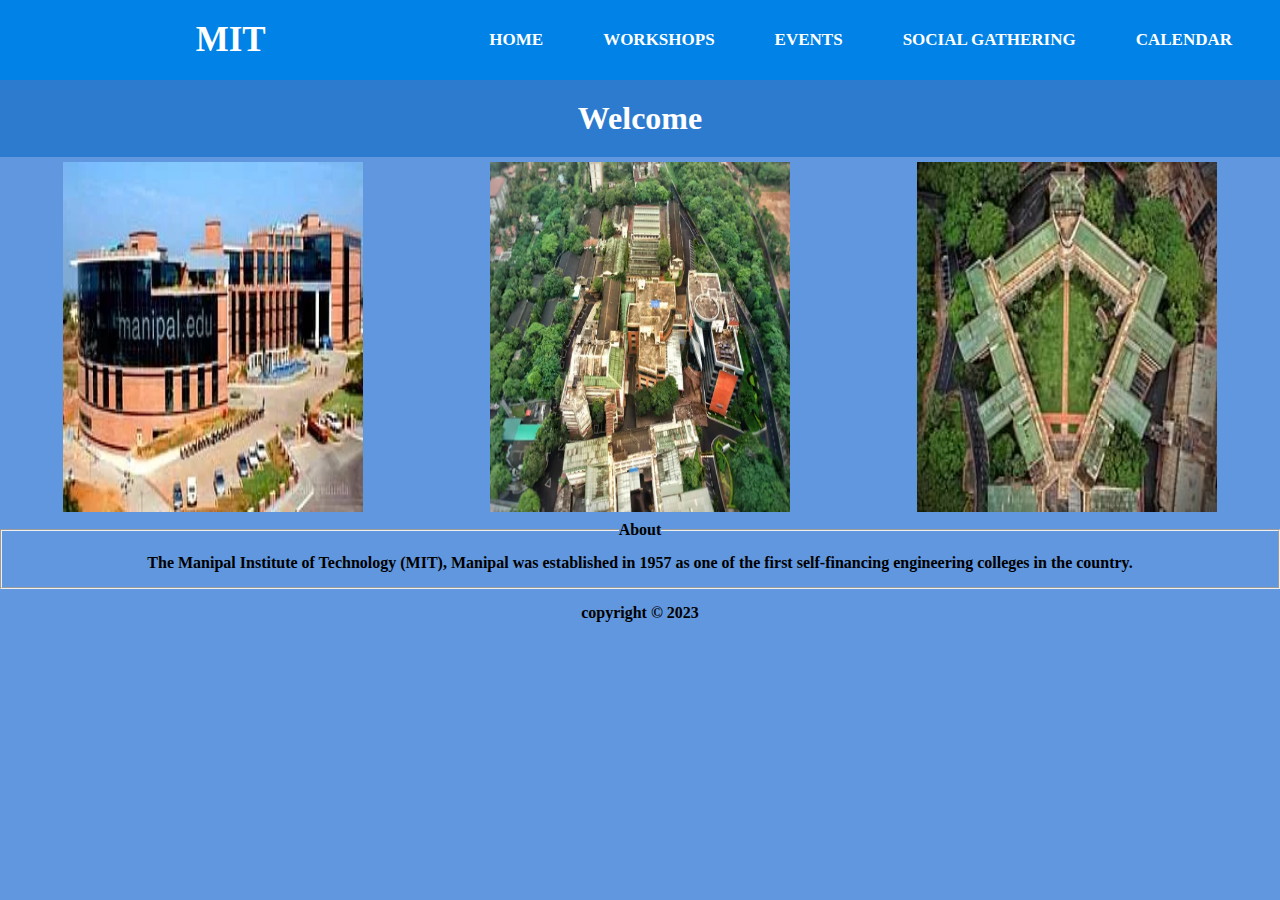
==== index.html @ 6f7268d9 "bugs fixed" ====
<!DOCTYPE html>
<html>
<head>
    <link rel="stylesheet" href="style.css">
    <title>Explore Opputunities </title>
   
</head>

<body class="home">
    <nav>
        <label class="logo">MIT</label>
        <ul>
            <li><a href="index.html">Home</a></li>
            <li><a href="Workshops.html">Workshops</a></li>
            <li><a href="Seminars.html">Events</a></li>
            <li><a href="Social.html">Social Gathering</a></li>
            <li><a href="Calender.html">Calendar</a></li>
        </ul>
    </nav>
    <header>
        <h1>Welcome</h1>

        
    </header>
    <div class="row">
        <div class="column">
            <img class="image" src="mi.webp" alt="MIT" width="300" height="350"></li>
        </div>
        <div class="column">
            <img class="image" src="mit.webp" alt="MIT" width="300" height="350"></li>
        </div>
        <div class="column">
            <img class="image" src="mitt.jpg" alt="MIT" width="300" height="350"></li>
        </div>
      
      </div>
      
   

<fieldset class="home">
    <legend>About</legend>
    <p>The Manipal Institute of Technology (MIT), Manipal was established in 1957 as one of the first self-financing engineering colleges in the country.</p>
</fieldset>
<div class="footer">
    <footer >
        <p>copyright © 2023</p>
    </footer>
</body>
</html>
---- style.css ----
*{
  padding: 0;
  margin: 0;
  text-decoration: none;
  list-style: none;
  box-sizing: border-box;
}
body{
  font-family: montserrat;
}
nav{
  background: #0082e6;
  height: 80px;
  width: 100%;
}
label.logo{
  color: white;
  font-size: 35px;
  line-height: 80px;
  padding: 0 100px;
  font-weight: bold;
}
 nav ul{ 
  float: right;
  margin-right: 20px;
 } 
nav ul li{
  display: inline-block;
  line-height: 80px;
  margin: 0 15px;
}
nav ul li a{
  color: white;
  font-size: 17px;
  padding: 7px 13px;
  border-radius: 3px;
  text-transform: uppercase;
}
a.active,a:hover{
  background: #1b9bff;
  transition: .5s;
}
.checkbtn{
  font-size: 30px;
  color: white;
  float: right;
  line-height: 80px;
  margin-right: 40px;
  cursor: pointer;
  display: none;
}
#check{
  display: none;
}
@media (max-width: 952px){
  label.logo{
    font-size: 30px;
    padding-left: 50px;
  }
  nav ul li a{
    font-size: 16px;
  }
}
@media (max-width: 858px){
  .checkbtn{
    display: block;
  }
  ul{
    position: fixed;
    width: 100%;
    height: 100vh;
    background: #2c3e50;
    top: 80px;
    left: -100%;
    text-align: center;
    transition: all .5s;
  }
  nav ul li{
    display: block;
    margin: 50px 0;
    line-height: 30px;
  }
  nav ul li a{
    font-size: 20px;
  }
  a:hover,a.active{
    background: none;
    color: #0082e6;
  }
  #check:checked ~ ul{
    left: 0;
  }
}

body{
  ;
  font-weight: bold;
}
.heading{
background-color: #78bc0a;
color: white;
padding: 20px 0;
text-align: center;
}
.social-gathering{
background-color: white;
justify-content: center;
}
.register{
font-weight: bold;
font-size: medium;
background-color:brown;
width: 120px;

}
.register a{
color: white;
}
.done{
font-size: xx-large;
border: 4px;
font-weight: bolder;
text-align: center;
line-height: 500px;

}
.registers{
font-weight: bold;
font-size: medium;
background-color:brown;
width: 120px;

}

.footer{
font-weight: bold;
}


.ta{
font-size: large;
}

td:hover{
background: green;
}
.calender{
       
        max-width: 800px;
        font-family: serif;
        font-weight: bold;
        color: black;
        margin: 1% 1%;
}
.month{
        text-align: center;
        background: white;
        font-size: 80px;
        letter-spacing: 1px;
        color: black;
        border:3px solid green;
        background-color: #37b337;
}
table, th, td{
        width: 100%;
        table-layout: fixed;
        text-align: center;
        font-size: 27px;
        border-collapse: collapse;
        border:5px solid black;
        font-family: Elaphant;
}
tr, th, td{
        padding: 20px;
}
th{
background: #009900;
color: white;
font-family: arial black;
}
td{
        background: #00264d;
        color: yellow;
}
a{
font-size: small;
text-wrap: wrap;
}
.mark{
background-color:  orangered;


}
header {
background-color: #2d7bce;
color: white;
padding: 20px 0;
text-align: center;
}
/* Three image containers (use 25% for four, and 50% for two, etc) */
.column {
float: left;
width: 33.33%;
padding: 5px;
}

/* Clear floats after image containers */
.row::after {
content: "";
clear: both;
display: table;
}
.home{
align-items: center;
text-align: center;
background-color: #6197de;

}
.home p{
  padding: 15px;
}
footer{
text-align: center;
background-color: #6197de;
}
input,textarea{
border-style: groove ;
background-color: aliceblue;
color: darkgreen;
text-size: large;
padding: 7px;
padding-right: 105px;
font-weight: bold;


}
form{
text-align: center;
padding: 3px;
background-color: rgb(184, 238, 177);

}
.fieldset{
padding: 15px;
border-style: dashed;
box-sizing:unset

}
select{
padding: 8px;
background-color: aliceblue;
}

.registered{
padding: 3px;
border-style: outset;
border-color: #00264d;
/* background-color: rgb(49, 133, 86); */
color: black;

}
.registered:link {
background-color: #35940d;
color: white;
padding: 15px 5px;
text-align: center;
text-decoration: none;
display: inline-block;
font-size: large;
}

.flex{
  display: flex;
  align-items: center;
  justify-content: center;
  border-collapse: collapse;
  
}
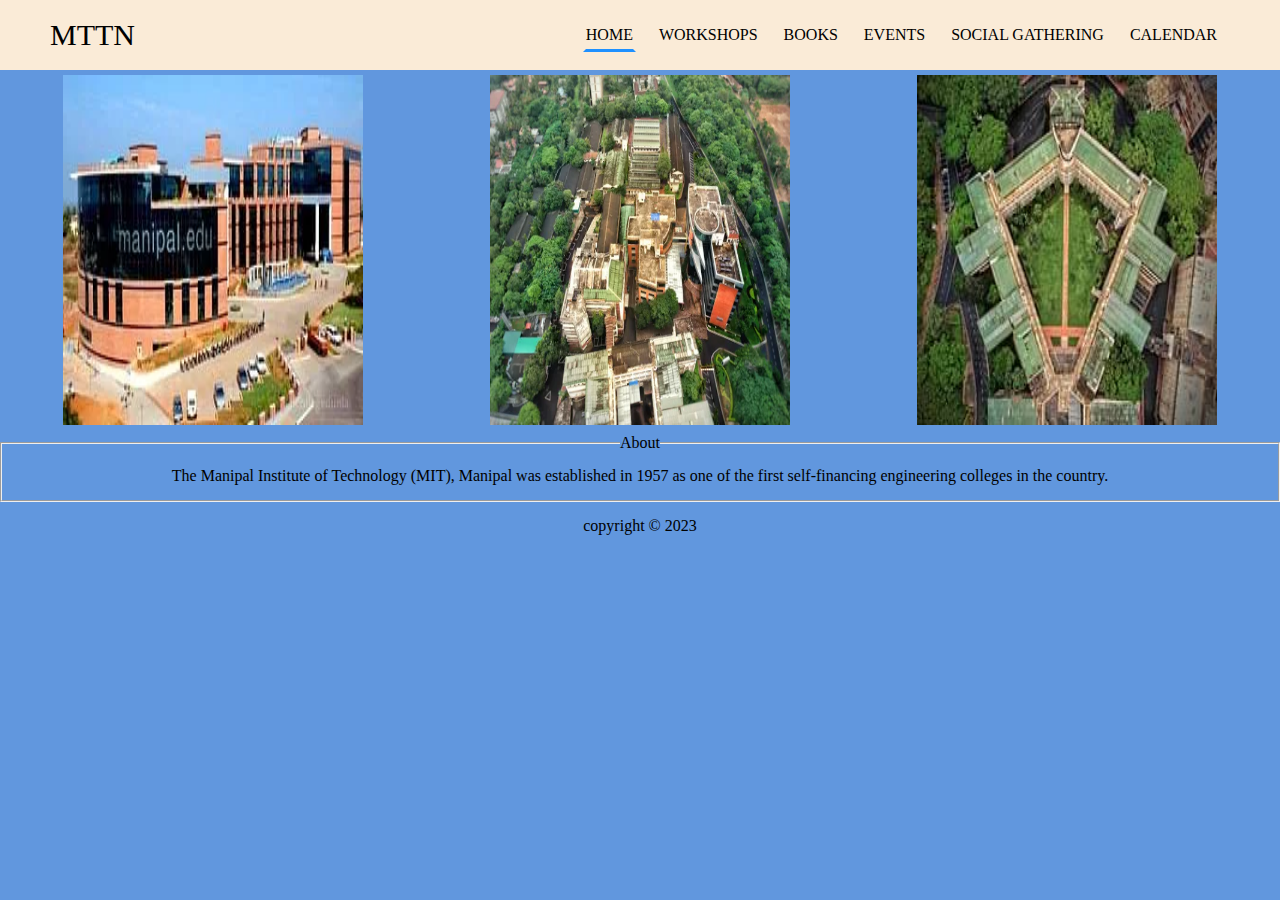
==== commit 7f86c141: "Add files via upload" ====
--- a/index.html
+++ b/index.html
@@ -1,49 +1,61 @@
-<!DOCTYPE html>
-<html>
-<head>
-    <link rel="stylesheet" href="style.css">
-    <title>Explore Opputunities </title>
-   
-</head>
-
-<body class="home">
-    <nav>
-        <label class="logo">MIT</label>
-        <ul>
-            <li><a href="index.html">Home</a></li>
-            <li><a href="Workshops.html">Workshops</a></li>
-            <li><a href="Seminars.html">Events</a></li>
-            <li><a href="Social.html">Social Gathering</a></li>
-            <li><a href="Calender.html">Calendar</a></li>
-        </ul>
-    </nav>
-    <header>
-        <h1>Welcome</h1>
-
-        
-    </header>
-    <div class="row">
-        <div class="column">
-            <img class="image" src="mi.webp" alt="MIT" width="300" height="350"></li>
-        </div>
-        <div class="column">
-            <img class="image" src="mit.webp" alt="MIT" width="300" height="350"></li>
-        </div>
-        <div class="column">
-            <img class="image" src="mitt.jpg" alt="MIT" width="300" height="350"></li>
-        </div>
-      
-      </div>
-      
-   
-
-<fieldset class="home">
-    <legend>About</legend>
-    <p>The Manipal Institute of Technology (MIT), Manipal was established in 1957 as one of the first self-financing engineering colleges in the country.</p>
-</fieldset>
-<div class="footer">
-    <footer >
-        <p>copyright © 2023</p>
-    </footer>
-</body>
-</html>
+<!DOCTYPE html>
+<html>
+<head>
+    <!-- <link rel="stylesheet" href="style.css"> -->
+    <link rel="stylesheet" href="styles.CSS">
+
+    <link rel="stylesheet" href="https://cdnjs.cloudflare.com/ajax/libs/font-awesome/5.15.3/css/all.min.css"/>
+    <title>Explore Opputunities </title>
+   
+</head>
+
+<body class="home">
+    <header>
+        <div class="logo">MTTN</div>
+        <input type="checkbox" id="nav_check" hidden>
+        <nav>
+            <ul>
+                <li><a class="active" href="index.html">Home</a></li>
+                <li><a href="Workshops.html" >Workshops</a></li>
+                <li><a href="book.html">Books</a></li>
+              
+                <li><a href="Seminars.html">Events</a></li>
+                <li><a href="Social.html">Social Gathering</a></li>
+                <li><a href="Calender.html">Calendar</a></li>
+            </ul>
+            </nav>
+            <label for="nav_check" class="hamburger">
+                <div></div>
+                <div></div>
+                <div></div>
+            </label>
+        </header>
+        <!-- <h1>Welcome</h1> -->
+
+        
+    
+    <div class="row">
+        <div class="column">
+            <img class="image" src="mi.webp" alt="MIT" width="300" height="350"></li>
+        </div>
+        <div class="column">
+            <img class="image" src="mit.webp" alt="MIT" width="300" height="350"></li>
+        </div>
+        <div class="column">
+            <img class="image" src="mitt.jpg" alt="MIT" width="300" height="350"></li>
+        </div>
+      
+      </div>
+      
+   
+
+<fieldset class="home">
+    <legend>About</legend>
+    <p>The Manipal Institute of Technology (MIT), Manipal was established in 1957 as one of the first self-financing engineering colleges in the country.</p>
+</fieldset>
+<div class="footer">
+    <footer >
+        <p>copyright © 2023</p>
+    </footer>
+</body>
+</html>
--- a/style.css
+++ b/style.css
@@ -10,6 +10,7 @@
   font-family: montserrat;
 }
 nav{
+  
   background: #0082e6;
   height: 80px;
   width: 100%;
@@ -38,6 +39,10 @@
   text-transform: uppercase;
 }
 a.active,a:hover{
+  background: #1b9bff;
+  transition: .5s;
+}
+button.active,button:hover{
   background: #1b9bff;
   transition: .5s;
 }
@@ -94,7 +99,7 @@
 }
 
 body{
-  ;
+  
   font-weight: bold;
 }
 .heading{
@@ -138,13 +143,8 @@
 }
 
 
-.ta{
-font-size: large;
-}
-
-td:hover{
-background: green;
-}
+
+
 .calender{
        
         max-width: 800px;
@@ -156,39 +156,33 @@
 .month{
         text-align: center;
         background: white;
-        font-size: 80px;
+        font-size: 60px;
+        padding:12px;
         letter-spacing: 1px;
         color: black;
         border:3px solid green;
         background-color: #37b337;
 }
-table, th, td{
-        width: 100%;
-        table-layout: fixed;
-        text-align: center;
-        font-size: 27px;
-        border-collapse: collapse;
-        border:5px solid black;
-        font-family: Elaphant;
-}
-tr, th, td{
-        padding: 20px;
-}
-th{
-background: #009900;
-color: white;
-font-family: arial black;
-}
-td{
-        background: #00264d;
-        color: yellow;
+.fieeldset{
+ 
+
+padding: 15px;
+border: 1px solid red;
+max-width: 500px;
+margin: 10px;
+
 }
 a{
 font-size: small;
 text-wrap: wrap;
 }
-.mark{
-background-color:  orangered;
+button{
+font-size: small;
+text-wrap: wrap;
+color: white;
+}
+.mark,.sun{
+background-color:  rgb(241, 88, 33);
 
 
 }
@@ -214,7 +208,7 @@
 .home{
 align-items: center;
 text-align: center;
-background-color: #6197de;
+background-color:rgb(150, 237, 173);
 
 }
 .home p{
@@ -222,13 +216,13 @@
 }
 footer{
 text-align: center;
-background-color: #6197de;
+background-color:rgb(150, 237, 173);
 }
 input,textarea{
 border-style: groove ;
 background-color: aliceblue;
 color: darkgreen;
-text-size: large;
+
 padding: 7px;
 padding-right: 105px;
 font-weight: bold;
@@ -236,7 +230,7 @@
 
 }
 form{
-text-align: center;
+
 padding: 3px;
 background-color: rgb(184, 238, 177);
 
@@ -276,4 +270,12 @@
   justify-content: center;
   border-collapse: collapse;
   
-}+}
+#Year{
+  color: black; 
+  font-weight: bold;
+}
+fieldset{
+  text-align: center;
+  
+}
--- a/styles.CSS
+++ b/styles.CSS
@@ -0,0 +1,316 @@
+/* nav */
+
+* {
+    margin: 0;
+    padding: 0;
+    font-family: "futura md bt";
+    text-decoration: none;
+    list-style: none;
+    box-sizing: border-box;
+  }
+  body {
+    background: dodgerblue;
+  }
+  header {
+    background: antiquewhite;
+    width: 100%;
+    height: 70px;
+    display: flex;
+    align-items: center;
+    justify-content: space-between;
+    padding: 0 50px;
+  }
+  header .logo {
+    font-size: 30px;
+    text-transform: uppercase;
+  }
+  header nav ul {
+    display: flex;
+  }
+  header nav ul li a {
+    display: inline-block;
+    color: #000;
+    padding: 5px 0;
+    margin: 0 10px;
+    border: 3px solid transparent;
+    text-transform: uppercase;
+    transition: 0.2s;
+  }
+  header nav ul li a:hover,
+  header nav ul li a.active {
+    border-bottom-color: dodgerblue;
+  }
+  .hamburger {
+    cursor: pointer;
+    display: none;
+  }
+  .hamburger div {
+    width: 30px;
+    height: 3px;
+    margin: 5px 0;
+    background: #000;
+  }
+  @media only screen and (max-width: 900px) {
+    header {
+        padding: 0 30px;
+    }
+  }
+  @media only screen and (max-width: 700px) {
+    .hamburger {
+        display: block;
+    }
+    header nav {
+        position: absolute;
+        width: 100%;
+        left: -100%;
+        top: 70px;
+        width: 100%;
+        background: #fff;
+        padding: 30px;
+        transition: 0.3s;
+    }
+    header #nav_check:checked ~ nav {
+        left: 0;
+    }
+    header nav ul {
+        display: block;
+    }
+    header nav ul li a {
+        margin: 5px 0;
+    }
+  }*{
+    padding:0;
+    margin:0;
+    box-sizing: border-box;
+}
+/* nav */
+/* ITEM */
+bo7dy{
+    min-height: 100vh;
+    width: 100%;
+    font-size: 16px;
+    background: #eee;
+    color: #777;
+    display: flex;
+    justify-content: center;
+    align-items: center;
+}
+.container {
+    width: 100%;
+    
+    display: flex;
+    justify-content: center;
+    align-items: center;
+    flex-wrap: wrap;
+    
+}
+.item-container {
+    position: relative;
+    
+    margin: 24px;
+    width: 320px;
+    height: 570px;
+    overflow: hidden;
+    background-color: #fff;
+    box-shadow: 0 0 30px 5px rgba(0, 0, 0, 0.15);
+    cursor: pointer;
+}
+.img-container,
+.body-container {
+    position: absolute;
+    top: 0;
+    left: 0;
+    width: 100%;
+    height: 100%;
+}
+
+.img-container img {
+    width: 100%;
+}
+
+.body-container {
+    position: relative;
+}
+.overlay {
+    position: relative;
+    width: 100%;
+    height: 400px;
+    background-color: rgba(24, 83, 122, 0.6);
+    opacity: 0;
+    transition: height linear 0.4s, opacity linear 0.2s;
+}
+.item-container:hover .overlay {
+    opacity: 1;
+    height: 150px;
+}
+.event-info {
+    background-color: #fff;
+    display: flex;
+    flex-direction: column;
+    justify-content: center;
+    align-items: center;
+    padding: 8px;
+}
+.title,
+.price {
+    color: #18537a;
+    font-size: 1.5em;
+    font-weight: bold;
+    letter-spacing: 1px;
+    margin: 12px;
+}
+.info {
+    letter-spacing: 0.5px;
+    margin-bottom: 6px;
+}
+.separator {
+    width: 20%;
+    height: 6px;
+    background-color: #17537a;
+    margin-bottom: 16px;
+}
+.additional-info {
+    border-top: 1px solid #bbb;
+    margin-top: 12px;
+    padding: 28px;
+    padding-bottom: 0;
+}
+.additional-info .info {
+    font-size: 0.9em;
+    margin-bottom: 20px;
+    text-align: center;
+}
+.info i {
+    color: #18537a;
+    font-size: 1.1em;
+    margin-right: 4px;
+}
+.info span {
+    color: #18537a;
+    font-weight: bolder;
+}
+.action {
+    color: #fff;
+    border: 3px solid #fff;
+    background-color: transparent;
+    position: absolute;
+    top: -100px;
+    left: 50%;
+    transform: translateX(-50%);
+    width: 60%;
+    outline: none;
+    cursor: pointer;
+    padding: 12px;
+    text-transform: uppercase;
+    font-size: 1.3em;
+    font-weight: bold;
+    letter-spacing: 2px;
+    transition: background-color 0.4s, top 0.4s;
+}
+
+.item-container:hover .action {
+    top: 50px;
+}
+
+.action:hover {
+    background-color: rgba(255, 255, 255, 0.2);
+}
+/* ITEM */
+/* Three image containers (use 25% for four, and 50% for two, etc) */
+.column {
+    float: left;
+    width: 33.33%;
+    padding: 5px;
+    }
+    
+    /* Clear floats after image containers */
+    .row::after {
+    content: "";
+    clear: both;
+    display: table;
+    }
+    .home{
+    align-items: center;
+    text-align: center;
+    background-color: #6197de;
+    
+    }
+    .home p{
+      padding: 15px;
+    }
+    footer{
+    text-align: center;
+    background-color: #6197de;
+    }
+
+    .book_wrapper {
+        display: grid;
+        grid-template-columns: repeat(4, 1fr);
+        margin: 50px;
+        grid-gap: 20px;
+      }
+      .wrapper{
+        display: flex;
+        margin:30px;
+        
+      }
+      .buttons button{
+        border:2px solid black;
+        padding: 10px 22px;
+        border-radius: 25px;
+        background-color: transparent;
+        color: #fff;
+        font-size: 15px;
+        margin-right: 20px;
+      }
+      .books {
+        background-color: #fff;
+        border-radius: 5px;
+        cursor: pointer;
+      }
+      .image img {
+        
+        width: 100%;
+        object-fit: cover;
+        border-radius: 5px;
+      }
+      .info {
+        padding: 10px;
+      }
+      .info .title {
+        font-size: 25px;
+        color: #230342;
+        margin-bottom: 20px;
+      }
+      .info .date {
+        color: #bdc3c7;
+      }
+      .info .author {
+        color: #000;
+        font:20px;
+      }
+      .info .price {
+        background-color: #2c3e50;
+        padding: 5px;
+        width: 60%;
+        color: #fff;
+        margin: 10px 0;
+        margin-top: 30px;
+        
+      }
+      .rating,#rating {
+        font-size: 24px;
+        color: gold;
+        margin-top: 20px;
+      }
+      
+      .star {
+        color: gold;
+        cursor: pointer;
+      }
+      
+      .star:hover {
+        color: darkorange;
+      }
+      
+      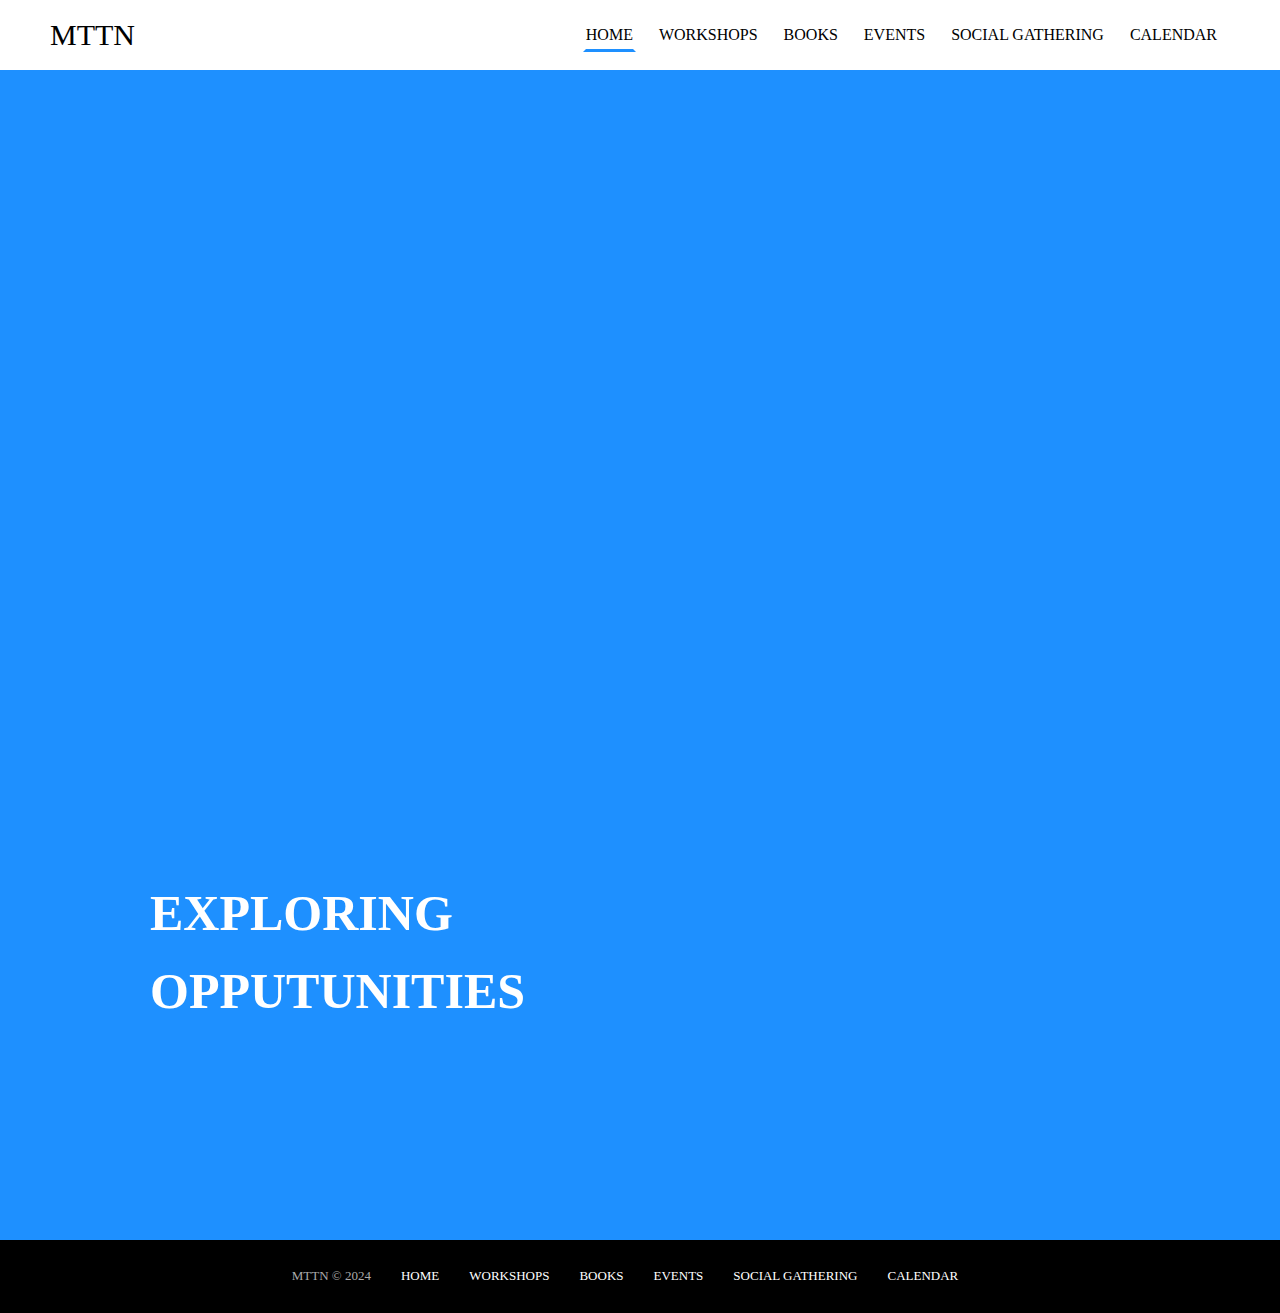
==== commit edbe63de: "commit" ====
--- a/index.html
+++ b/index.html
@@ -30,32 +30,30 @@
                 <div></div>
             </label>
         </header>
-        <!-- <h1>Welcome</h1> -->
-
-        
-    
-    <div class="row">
-        <div class="column">
-            <img class="image" src="mi.webp" alt="MIT" width="300" height="350"></li>
-        </div>
-        <div class="column">
-            <img class="image" src="mit.webp" alt="MIT" width="300" height="350"></li>
-        </div>
-        <div class="column">
-            <img class="image" src="mitt.jpg" alt="MIT" width="300" height="350"></li>
-        </div>
-      
-      </div>
+        <section class="section-a">
+            <div class="section-inner">
+              <h2>Exploring</h2>
+              <h2>Opputunities</h2>
+              <a href="#" class="btn">
+                <div class="hover"></div>
+                <span></span>
+              </a>
+            </div>
+            </section>
       
    
 
-<fieldset class="home">
-    <legend>About</legend>
-    <p>The Manipal Institute of Technology (MIT), Manipal was established in 1957 as one of the first self-financing engineering colleges in the country.</p>
-</fieldset>
-<div class="footer">
-    <footer >
-        <p>copyright © 2023</p>
-    </footer>
+      <footer>
+        <ul>
+            <li>MTTN &copy; 2024</li>
+            <li><a class="active" href="index.html">Home</a></li>
+            <li><a href="Workshops.html" >Workshops</a></li>
+            <li><a href="book.html">Books</a></li>
+          
+            <li><a href="Seminars.html">Events</a></li>
+            <li><a href="Social.html">Social Gathering</a></li>
+            <li><a href="Calender.html">Calendar</a></li>
+        </ul>
+      </footer>
 </body>
 </html>
--- a/styles.CSS
+++ b/styles.CSS
@@ -1,4 +1,4 @@
-/* nav */
+nav
 
 * {
     margin: 0;
@@ -10,9 +10,98 @@
   }
   body {
     background: dodgerblue;
+    background-image: url("img/istockphoto-1218737747-612x612.jpg");
+    background-size: cover;
+    background-position: center;
+    background-repeat: no-repeat;
+  }
+
+  a {
+    text-decoration: none;
+    color: #fff;
+  }
+  
+  ul {
+    list-style: none;
+  }
+  
+/* Sections */
+section {
+  position: relative;
+  height: 130vh;
+  background-position: center center;
+  background-repeat: no-repeat;
+  background-size: cover;
+  text-transform: uppercase;
+}
+
+.section-inner {
+  position: absolute;
+  bottom: 200px;
+  left: 150px;
+  max-width: 560px;
+}
+
+.section-inner h4 {
+  font-size: 22px;
+  margin-bottom: 5px;
+  font-weight: 300;
+  animation: fadeInUp 0.5s ease-in-out;
+}
+
+.section-inner h2 {
+  color: white;
+  font-size: 50px;
+  font-weight: 700;
+  margin-bottom: 20px;
+  animation: fadeInUp 0.5s ease-in-out 0.2s;
+  animation-fill-mode: both;
+}
+
+.section-inner a {
+  animation: fadeInUp 0.5s ease-in-out 0.4s;
+  animation-fill-mode: both;}
+  /* Background images */
+  .section-a {
+    background-image: url("../img/mttn.jpg");
+    background-size: cover; /* This ensures that the background image covers the entire viewport */
+    background-position: center; /* Center the background image */
+    background-repeat: no-repeat; /* Prevent the background image from repeating */
+  }
+
+  
+  /* Footer */
+  footer {
+    position: relative;
+    padding: 20px 0;
+    background: black;
+  }
+
+  footer ul {
+    display: flex;
+    justify-content: center;
+    align-items: center;
+    flex-wrap: wrap;
+  }
+
+  footer ul li {
+    margin-right: 30px;
+    color: #aaa;
+    text-transform: uppercase;
+    font-size: 13px;
+    line-height: 2.5;
+  }
+
+  footer ul li a {
+    color: #fff;
+    transition: color 0.6s;
+  }
+
+  footer ul li a:hover {
+    color: #aaa;
   }
   header {
-    background: antiquewhite;
+    background: white;
     width: 100%;
     height: 70px;
     display: flex;
@@ -85,7 +174,7 @@
 }
 /* nav */
 /* ITEM */
-bo7dy{
+/* body{
     min-height: 100vh;
     width: 100%;
     font-size: 16px;
@@ -94,7 +183,7 @@
     display: flex;
     justify-content: center;
     align-items: center;
-}
+} */
 .container {
     width: 100%;
     
@@ -215,34 +304,29 @@
 .action:hover {
     background-color: rgba(255, 255, 255, 0.2);
 }
-/* ITEM */
-/* Three image containers (use 25% for four, and 50% for two, etc) */
+
 .column {
     float: left;
     width: 33.33%;
     padding: 5px;
     }
     
-    /* Clear floats after image containers */
+    
     .row::after {
     content: "";
     clear: both;
     display: table;
     }
-    .home{
+    /* .home{
     align-items: center;
     text-align: center;
-    background-color: #6197de;
+    background-color: dodgerblue;
     
     }
     .home p{
       padding: 15px;
-    }
-    footer{
-    text-align: center;
-    background-color: #6197de;
-    }
-
+    } */
+   
     .book_wrapper {
         display: grid;
         grid-template-columns: repeat(4, 1fr);
@@ -250,19 +334,36 @@
         grid-gap: 20px;
       }
       .wrapper{
-        display: flex;
+        display: grid;
         margin:30px;
-        
-      }
+        background-color: white; 
+        padding: 20px;"
+      }
+      
       .buttons button{
         border:2px solid black;
         padding: 10px 22px;
         border-radius: 25px;
         background-color: transparent;
-        color: #fff;
+        color: #000;
         font-size: 15px;
         margin-right: 20px;
       }
+      .search{
+        background-color: transparent;
+        padding: 10px 3px;
+        border-radius: 15px;
+        margin-right: 20px;
+        margin-left: 482px;
+      }
+      /* .search,.btnsearch  {
+        background-color: transparent;
+        /* margin-left: 380px; */
+       /* margin: 20px; */
+       float:inline-end;
+        /* border-bottom: 2px solid #110f29; */
+        padding: 1em 0.3em;
+      } */
       .books {
         background-color: #fff;
         border-radius: 5px;
@@ -313,4 +414,273 @@
         color: darkorange;
       }
       
-      +/* calender */
+      body {
+        margin: 0px;
+      }
+      @media (max-width: 856px) {
+        .calender,
+        .dayname,
+        .month,
+        #month,
+        #year,
+        .prev,
+        .next {
+          font-size: 40px;
+        }
+      }
+      :root {
+        --today: blue; /*#2c3e50; */
+        --todaycolor: white;
+        --calcolor: #37b337;
+        --calback: white;
+        --day: #009900;
+        --dayh: rgba(255, 0, 0, 0.789);
+        --pre: gray;
+      }
+      .calender {
+        background-color: var(--color);
+        max-width: 900px;
+      
+        font-family: "Segoe UI", Tahoma, Verdana, sans-serif serif;
+      
+        font-weight: bold;
+        color: black;
+        margin-left: 20px;
+      
+        margin-top: 20px;
+        box-shadow: 1px 1px 10px;
+        display: flex;
+        flex-wrap: wrap;
+        flex-direction: row;
+      }
+      .prev,
+      .next {
+        height: 30px;
+        width: 30px;
+        border-radius: 20%;
+      }
+      .prev {
+        margin-right: 58px;
+      }
+      .next {
+        margin-left: 38px;
+      }
+      .prev,
+      .next:hover {
+        cursor: pointer;
+      }
+      
+      .month {
+        text-align: center;
+      
+        font-size: 50px;
+      
+        background-color: var(--calcolor);
+        padding: 10px;
+        border: 1px solid black;
+        border-radius: 10px;
+      }
+      
+      .dayname {
+        background-color: var(--day);
+        display: flex;
+        padding: 7px;
+      }
+      .dayname div {
+        flex-wrap: wrap;
+        padding: 20px;
+        flex-direction: row;
+      }
+      .days {
+        display: flex;
+        flex-wrap: wrap;
+      
+        background-color: var(--calback);
+        height: 500px;
+        padding: 10px;
+      }
+      .days div {
+        width: 14%;
+      }
+      .days div:hover {
+        background-color: var(--dayh);
+        cursor: pointer;
+      }
+      .today {
+        background-color: var(--today);
+        color: var(--todaycolor);
+      }
+      
+      .nextdate,
+      .prevdate {
+        color: var(--pre);
+      }
+      
+       
+      #modal {
+        display: none;
+        position: absolute;
+        top: 0px;
+        left: 0px;
+        width: 100vw;
+        height: 180vh;
+        z-index: 10;
+      
+        background-color: rgba(0, 0, 0, 0.8);
+      }
+      
+      
+      #addEvent,#viewEvent {
+        display: none;
+        width: 350px;
+        color:#fff;
+        background-color: #0d993b;
+        text-align: center;
+        padding: 25px;
+        position: absolute;
+        z-index: 20;
+      }
+      
+      #addEvent h2,
+      #viewEvent h2 {
+        font-weight: 500;
+        margin-bottom: 10px;
+      }
+      #addEvent h2{
+        color: white;
+        text-align: center;
+      }
+      
+       .form,#eventForm{
+        padding: 10px;
+        width: 100%;
+        box-sizing: border-box;
+        margin-bottom: 25px;
+        border-radius: 3px;
+        outline: none;
+        border: 1px solid #cbd4c2;
+        font-size: 16px;
+        background-color: #fff;
+      }
+      form label{
+       color: #2c3e50;
+      }
+      #btnSave {
+        background-color: #2ed573;
+      }
+      
+      .btnClose {
+        background-color: #2f3542;
+      }
+      
+      .event {
+        font-size: 10px;
+        padding: 3px;
+        background-color: #3d3d3d;
+        color: #fff;
+        border-radius: 5px;
+        max-height: 55px;
+        overflow: hidden;
+      }
+      
+      .event.holiday {
+        background-color: palegreen;
+        color: #3d3d3d;
+      }
+      
+      
+      /* navbar */
+      /* 
+      * {
+        text-decoration: none;
+      }
+      nav{
+        
+        background: #0082e6;
+        height: 80px;
+        width: 100%;
+      }
+      label.logo{
+        color: white;
+        font-size: 35px;
+        line-height: 80px;
+        padding: 0 100px;
+        font-weight: bold;
+      }
+       nav ul{ 
+        float: right;
+        margin-right: 20px;
+       } 
+      nav ul li{
+        display: inline-block;
+        line-height: 80px;
+        margin: 0 15px;
+      }
+      nav ul li a{
+        color: white;
+        font-size: 17px;
+        padding: 7px 13px;
+        border-radius: 3px;
+        text-transform: uppercase;
+      }
+      a.active,a:hover{
+        background: #1b9bff;
+        transition: .5s;
+      }
+      button.active,button:hover{
+        background: #1b9bff;
+        transition: .5s;
+      }
+      .checkbtn{
+        font-size: 30px;
+        color: white;
+        float: right;
+        line-height: 80px;
+        margin-right: 40px;
+        cursor: pointer;
+        display: none;
+      }
+      #check{
+        display: none;
+      }
+      @media (max-width: 952px){
+        label.logo{
+          font-size: 30px;
+          padding-left: 50px;
+        }
+        nav ul li a{
+          font-size: 16px;
+        }
+      }
+      @media (max-width: 858px){
+        .checkbtn{
+          display: block;
+        }
+        ul{
+          position: fixed;
+          width: 100%;
+          height: 100vh;
+          background: #2c3e50;
+          top: 80px;
+          left: -100%;
+          text-align: center;
+          transition: all .5s;
+        }
+        nav ul li{
+          display: block;
+          margin: 50px 0;
+          line-height: 30px;
+        }
+        nav ul li a{
+          font-size: 20px;
+        }
+        a:hover,a.active{
+          background: none;
+          color: #0082e6;
+        }
+        #check:checked ~ ul{
+          left: 0;
+        }
+      } */
+/* calander       */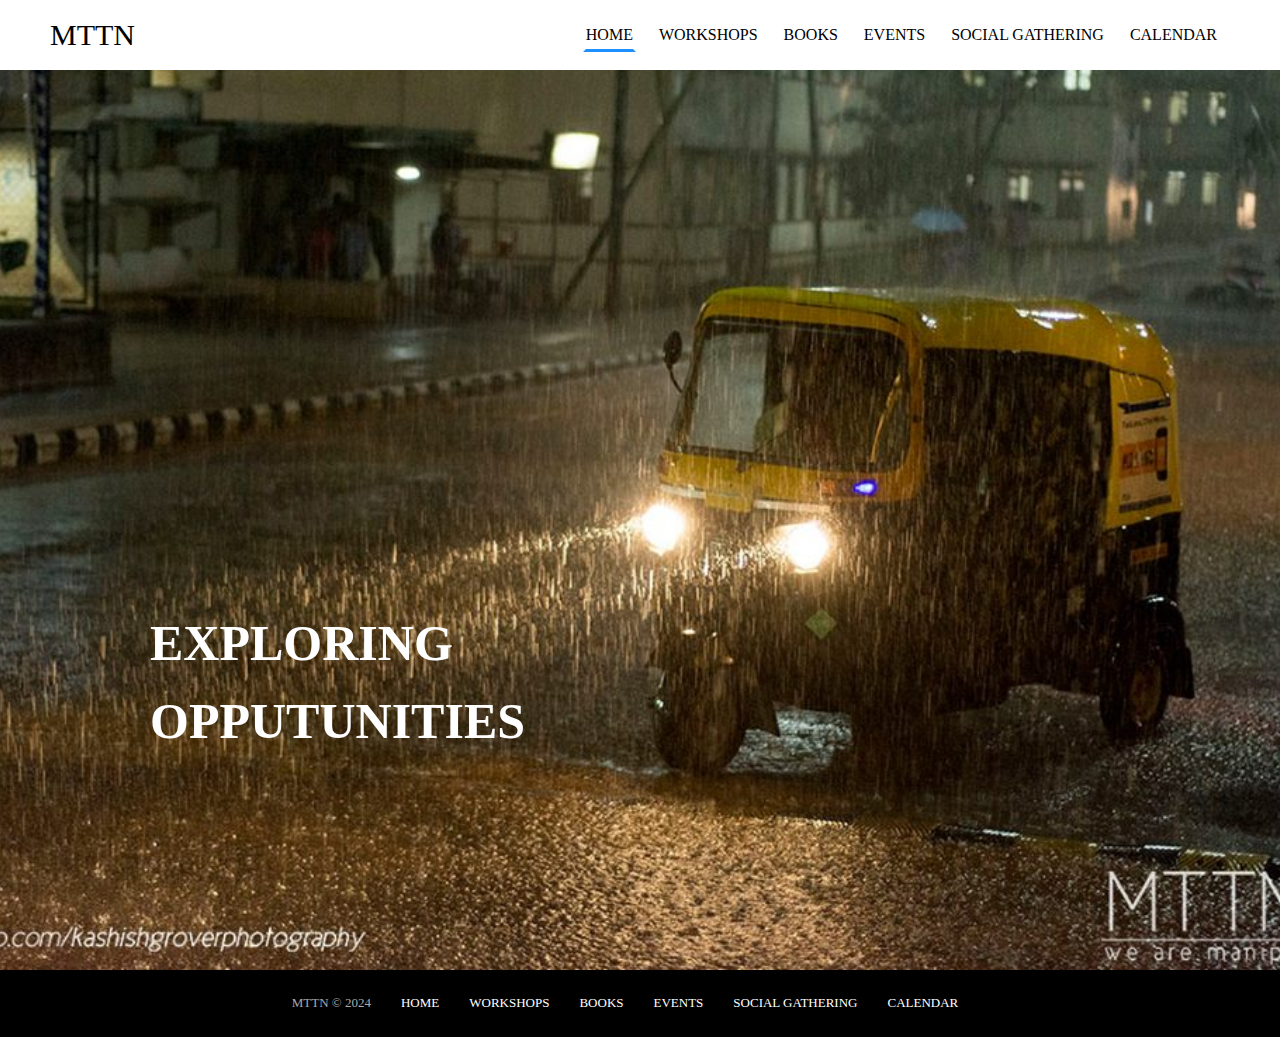
==== commit af671b79: "comit" ====
--- a/index.html
+++ b/index.html
@@ -30,8 +30,8 @@
                 <div></div>
             </label>
         </header>
-        <section class="section-a">
-            <div class="section-inner">
+        <section class="section">
+            <div class="sectiontext">
               <h2>Exploring</h2>
               <h2>Opputunities</h2>
               <a href="#" class="btn">
--- a/styles.CSS
+++ b/styles.CSS
@@ -1,4 +1,4 @@
-nav
+
 
 * {
     margin: 0;
@@ -10,6 +10,8 @@
   }
   body {
     background: dodgerblue;
+    width: 100%;
+    height: 100%;
     background-image: url("img/istockphoto-1218737747-612x612.jpg");
     background-size: cover;
     background-position: center;
@@ -25,31 +27,25 @@
     list-style: none;
   }
   
-/* Sections */
+
 section {
   position: relative;
-  height: 130vh;
+  height: 100vh;
   background-position: center center;
   background-repeat: no-repeat;
   background-size: cover;
   text-transform: uppercase;
 }
 
-.section-inner {
+.sectiontext {
   position: absolute;
   bottom: 200px;
   left: 150px;
   max-width: 560px;
 }
 
-.section-inner h4 {
-  font-size: 22px;
-  margin-bottom: 5px;
-  font-weight: 300;
-  animation: fadeInUp 0.5s ease-in-out;
-}
-
-.section-inner h2 {
+
+.sectiontext h2 {
   color: white;
   font-size: 50px;
   font-weight: 700;
@@ -58,22 +54,20 @@
   animation-fill-mode: both;
 }
 
-.section-inner a {
-  animation: fadeInUp 0.5s ease-in-out 0.4s;
-  animation-fill-mode: both;}
-  /* Background images */
-  .section-a {
-    background-image: url("../img/mttn.jpg");
-    background-size: cover; /* This ensures that the background image covers the entire viewport */
-    background-position: center; /* Center the background image */
-    background-repeat: no-repeat; /* Prevent the background image from repeating */
+
+  .section {
+    background-image: url("img/mttn.jpg");
+    background-repeat: no-repeat;
+    background-size: cover;
+    text-transform: uppercase;
   }
 
   
   /* Footer */
   footer {
     position: relative;
-    padding: 20px 0;
+    bottom: 0;
+    padding: 17px 0;
     background: black;
   }
 
@@ -144,7 +138,33 @@
         padding: 0 30px;
     }
   }
-  @media only screen and (max-width: 700px) {
+  /* @media only screen and (max-width: 434px) {
+    header,
+    footer {
+        padding: 17px 30px; /* Adjust padding for smaller screens */
+        width:610px;
+    }
+}
+  @media only screen and (max-width: 900px) {
+    header,
+    footer {
+        padding: 17px 30px; /* Adjust padding for smaller screens */
+        width:1010px;
+    }
+} */
+  @media only screen and (max-width: 600px) {
+    .sectiontext {
+        bottom: 100px; /* Adjust positioning for smaller screens */
+    }
+    .item-container {
+        width: 280px; /* Adjust width for smaller screens */
+        height: auto; /* Allow height to adjust based on content */
+    }
+    .container {
+        margin: 10px; /* Adjust margin for smaller screens */
+    }
+}
+  @media only screen and (max-width: 850px) {
     .hamburger {
         display: block;
     }
@@ -154,7 +174,7 @@
         left: -100%;
         top: 70px;
         width: 100%;
-        background: #fff;
+        background: aliceblue;
         padding: 30px;
         transition: 0.3s;
     }
@@ -172,18 +192,7 @@
     margin:0;
     box-sizing: border-box;
 }
-/* nav */
-/* ITEM */
-/* body{
-    min-height: 100vh;
-    width: 100%;
-    font-size: 16px;
-    background: #eee;
-    color: #777;
-    display: flex;
-    justify-content: center;
-    align-items: center;
-} */
+
 .container {
     width: 100%;
     
@@ -195,7 +204,7 @@
 }
 .item-container {
     position: relative;
-    
+    z-index: -1;
     margin: 24px;
     width: 320px;
     height: 570px;
@@ -230,7 +239,7 @@
 }
 .item-container:hover .overlay {
     opacity: 1;
-    height: 150px;
+    height: 140px;
 }
 .event-info {
     background-color: #fff;
@@ -240,12 +249,16 @@
     align-items: center;
     padding: 8px;
 }
+.title{
+  height: 50px;
+  /* margin-bottom: 6px; */
+}
 .title,
 .price {
     color: #18537a;
     font-size: 1.5em;
     font-weight: bold;
-    letter-spacing: 1px;
+    letter-spacing: 2px;
     margin: 12px;
 }
 .info {
@@ -274,6 +287,10 @@
     font-size: 1.1em;
     margin-right: 4px;
 }
+/* .description{
+  overflow: scroll;
+
+} */
 .info span {
     color: #18537a;
     font-weight: bolder;
@@ -317,15 +334,7 @@
     clear: both;
     display: table;
     }
-    /* .home{
-    align-items: center;
-    text-align: center;
-    background-color: dodgerblue;
-    
-    }
-    .home p{
-      padding: 15px;
-    } */
+   
    
     .book_wrapper {
         display: grid;
@@ -356,18 +365,14 @@
         margin-right: 20px;
         margin-left: 482px;
       }
-      /* .search,.btnsearch  {
-        background-color: transparent;
-        /* margin-left: 380px; */
-       /* margin: 20px; */
-       float:inline-end;
-        /* border-bottom: 2px solid #110f29; */
-        padding: 1em 0.3em;
-      } */
+  
       .books {
         background-color: #fff;
         border-radius: 5px;
         cursor: pointer;
+      }
+      .titles{
+        height: 80px;
       }
       .image img {
         
@@ -375,22 +380,22 @@
         object-fit: cover;
         border-radius: 5px;
       }
-      .info {
+      .bdata {
         padding: 10px;
       }
-      .info .title {
+      .bdata .title {
         font-size: 25px;
         color: #230342;
         margin-bottom: 20px;
       }
-      .info .date {
+      .bdata .date {
         color: #bdc3c7;
       }
-      .info .author {
+      .bdata .author {
         color: #000;
         font:20px;
       }
-      .info .price {
+      .bdata .price {
         background-color: #2c3e50;
         padding: 5px;
         width: 60%;
@@ -446,13 +451,13 @@
       
         font-weight: bold;
         color: black;
-        margin-left: 20px;
-      
-        margin-top: 20px;
+        margin:20px;
         box-shadow: 1px 1px 10px;
         display: flex;
         flex-wrap: wrap;
         flex-direction: row;
+        align-items: center;
+        justify-content: center;
       }
       .prev,
       .next {
@@ -590,97 +595,4 @@
       }
       
       
-      /* navbar */
-      /* 
-      * {
-        text-decoration: none;
-      }
-      nav{
-        
-        background: #0082e6;
-        height: 80px;
-        width: 100%;
-      }
-      label.logo{
-        color: white;
-        font-size: 35px;
-        line-height: 80px;
-        padding: 0 100px;
-        font-weight: bold;
-      }
-       nav ul{ 
-        float: right;
-        margin-right: 20px;
-       } 
-      nav ul li{
-        display: inline-block;
-        line-height: 80px;
-        margin: 0 15px;
-      }
-      nav ul li a{
-        color: white;
-        font-size: 17px;
-        padding: 7px 13px;
-        border-radius: 3px;
-        text-transform: uppercase;
-      }
-      a.active,a:hover{
-        background: #1b9bff;
-        transition: .5s;
-      }
-      button.active,button:hover{
-        background: #1b9bff;
-        transition: .5s;
-      }
-      .checkbtn{
-        font-size: 30px;
-        color: white;
-        float: right;
-        line-height: 80px;
-        margin-right: 40px;
-        cursor: pointer;
-        display: none;
-      }
-      #check{
-        display: none;
-      }
-      @media (max-width: 952px){
-        label.logo{
-          font-size: 30px;
-          padding-left: 50px;
-        }
-        nav ul li a{
-          font-size: 16px;
-        }
-      }
-      @media (max-width: 858px){
-        .checkbtn{
-          display: block;
-        }
-        ul{
-          position: fixed;
-          width: 100%;
-          height: 100vh;
-          background: #2c3e50;
-          top: 80px;
-          left: -100%;
-          text-align: center;
-          transition: all .5s;
-        }
-        nav ul li{
-          display: block;
-          margin: 50px 0;
-          line-height: 30px;
-        }
-        nav ul li a{
-          font-size: 20px;
-        }
-        a:hover,a.active{
-          background: none;
-          color: #0082e6;
-        }
-        #check:checked ~ ul{
-          left: 0;
-        }
-      } */
-/* calander       */+  